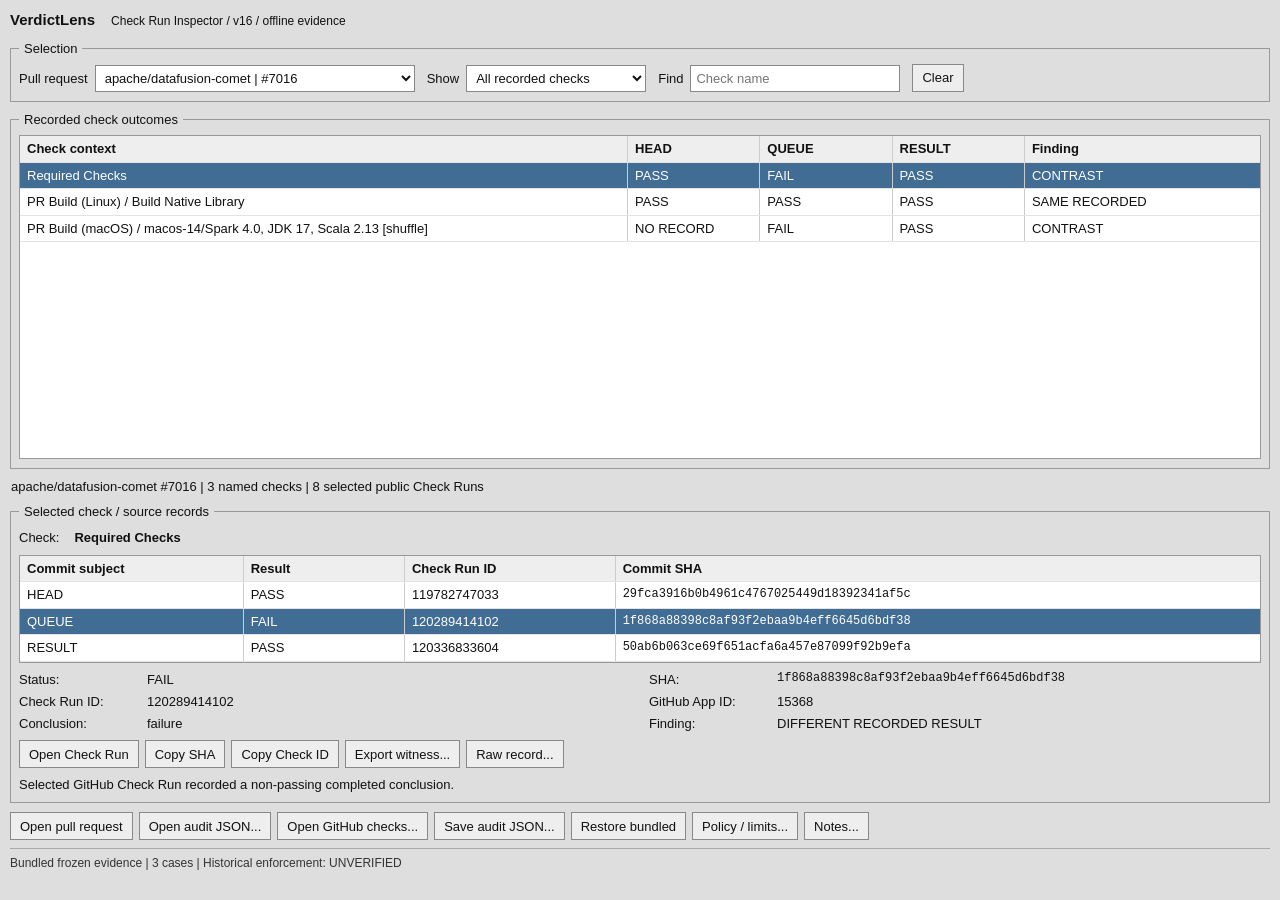
==== VerdictLens_Offline.html @ aa642feb "Publish reproducible VerdictLens source and examples" ====
<!DOCTYPE html>
<html lang="en"><head><meta charset="utf-8"><meta name="viewport" content="width=device-width,initial-scale=1">
<title>VerdictLens V16 - Plain Utility</title>
<style>
:root{color-scheme:light}*{box-sizing:border-box}
body{margin:10px;background:#dedede;color:#111;font:13px/1.32 "Segoe UI",Tahoma,Arial,sans-serif}
.program-head{display:flex;gap:16px;align-items:baseline;margin:3px 0 10px}
.program-head strong{font-size:15px}.program-head span{font-size:12px}
main{width:100%}fieldset{border:1px solid #999;margin:0 0 9px;padding:7px 8px 9px;min-width:0}
legend{padding:0 5px;font-size:13px}
button,input,select,textarea{font:inherit;border:1px solid #888;border-radius:0;color:#111}
button{background:#eee;padding:4px 9px;min-height:28px;cursor:default;white-space:nowrap}
button:hover{background:#e5e5e5}button:active{background:#d1d1d1}button:disabled{color:#999;background:#e6e6e6}
button:focus-visible,select:focus-visible,input:focus-visible,textarea:focus-visible{outline:2px solid #376bad;outline-offset:1px}
select,input{background:white;min-height:27px;padding:3px 5px}
.controls{display:flex;align-items:end;flex-wrap:wrap;gap:12px}
.controls label{display:flex;align-items:center;gap:7px}
#caseSelect{min-width:320px;max-width:100%}#viewSelect{min-width:180px}#filter{width:210px}
.tablewrap{overflow:auto;background:#fff;border:1px solid #999}
.checks .tablewrap{height:clamp(215px,36vh,390px)}
table{width:100%;border-collapse:collapse;table-layout:fixed;background:white;font:13px/1.35 "Segoe UI",Tahoma,Arial,sans-serif}
th{text-align:left;background:#eee;font-weight:600;position:sticky;top:0;z-index:1}
th,td{padding:4px 7px;vertical-align:top;border-right:1px solid #ccc;border-bottom:1px solid #e3e3e3;word-break:break-word}
th:last-child,td:last-child{border-right:0}
#checkTable th:first-child,#checkTable td:first-child{width:49%}
#checkTable th:last-child,#checkTable td:last-child{width:19%}
#checkTable th:nth-child(2),#checkTable td:nth-child(2),#checkTable th:nth-child(3),#checkTable td:nth-child(3),#checkTable th:nth-child(4),#checkTable td:nth-child(4){width:10.67%}
#sources th:first-child,#sources td:first-child{width:18%}
#sources th:nth-child(2),#sources td:nth-child(2){width:13%}
#sources th:nth-child(3),#sources td:nth-child(3){width:17%}
#sources th:last-child,#sources td:last-child{width:52%}
tbody tr{cursor:default}tbody tr:hover{background:#f3f3f3}
tbody tr.selected{background:#416d94;color:#fff}tbody tr.selected a{color:#fff}
td[tabindex]:focus-visible{outline:2px solid #003e78;outline-offset:-2px}
.mono{font-family:Consolas,"Courier New",monospace;font-size:12px;overflow-wrap:anywhere}
.info-line{padding:0 1px 8px}.check-title{display:flex;gap:15px;margin:2px 0 8px}
.properties{display:grid;grid-template-columns:minmax(0,1fr) minmax(0,1fr);gap:5px 18px;margin:8px 0}
.properties label{display:grid;grid-template-columns:125px minmax(0,1fr);gap:3px;min-width:0}
.properties output{overflow-wrap:anywhere}.buttons{display:flex;flex-wrap:wrap;gap:6px}
.small{margin:8px 0 0}.command-bar{margin:2px 0 8px}footer{border-top:1px solid #aaa;padding-top:7px;color:#333;font-size:12px}
dialog{background:#dedede;color:#111;border:2px solid #888;padding:12px;max-width:min(900px,95vw);width:750px;max-height:90vh}
dialog::backdrop{background:rgba(0,0,0,.22)}.dialog-head{display:flex;align-items:center;justify-content:space-between;margin-bottom:8px}
dialog pre{font:12px/1.5 Consolas,monospace;background:#fff;border:1px solid #aaa;padding:10px;max-height:64vh;overflow:auto;white-space:pre-wrap;overflow-wrap:anywhere}
#notesDialog textarea{display:block;width:100%;min-height:180px;resize:vertical;padding:8px;background:#fff;margin-bottom:10px}
@media(max-width:780px){body{margin:6px}.program-head{flex-wrap:wrap}.controls{align-items:stretch}.controls label{width:100%;justify-content:space-between}.controls select,.controls input{flex:1;min-width:0}#caseSelect{min-width:0}.properties{grid-template-columns:1fr}.properties label{grid-template-columns:110px minmax(0,1fr)}.tablewrap table{min-width:700px}.checks .tablewrap{height:310px}}
</style></head><body>
<header class="program-head"><strong>VerdictLens</strong><span>Check Run Inspector / v16 / offline evidence</span></header>
<main>
<fieldset><legend>Selection</legend>
 <div class="controls">
  <label>Pull request <select id="caseSelect" aria-label="Pull request"></select></label>
  <label>Show <select id="viewSelect" aria-label="Show"><option value="all">All recorded checks</option><option value="contrasts">Contrasts only</option><option value="incomplete">Incomplete only</option></select></label>
  <label>Find <input type="search" id="filter" placeholder="Check name" aria-label="Find check"></label>
  <button id="clearFilter">Clear</button>
 </div>
</fieldset>
<fieldset class="checks"><legend>Recorded check outcomes</legend>
<div class="tablewrap" tabindex="0"><table id="checkTable"><thead id="checkHead"></thead><tbody id="checkBody"></tbody></table></div>
</fieldset>
<div id="caseSummary" class="info-line"></div>
<fieldset><legend>Selected check / source records</legend>
<div class="check-title"><span>Check:</span> <strong id="selectedCheck"></strong></div>
<div class="tablewrap"><table id="sources"><thead><tr><th>Commit subject</th><th>Result</th><th>Check Run ID</th><th>Commit SHA</th></tr></thead><tbody id="sourceBody"></tbody></table></div>
<div class="properties">
 <label>Status: <output id="status"></output></label>
 <label>SHA: <output id="sha" class="mono"></output></label>
 <label>Check Run ID: <output id="checkId"></output></label>
 <label>GitHub App ID: <output id="appId"></output></label>
 <label>Conclusion: <output id="conclusion"></output></label>
 <label>Finding: <output id="finding"></output></label>
</div>
<div class="buttons">
 <button id="openRun">Open Check Run</button><button id="copySha">Copy SHA</button><button id="copyId">Copy Check ID</button><button id="exportWitness">Export witness...</button><button id="rawRecord">Raw record...</button>
</div>
<p id="interpretation" class="small"></p>
</fieldset>
<div class="buttons command-bar">
 <button id="openPr">Open pull request</button><button id="importAudit">Open audit JSON...</button><button id="importGithub">Open GitHub checks...</button><input id="githubPicker" type="file" accept=".json,application/json" hidden><input id="filePicker" type="file" accept=".json,application/json" hidden><button id="exportAudit">Save audit JSON...</button><button id="restore">Restore bundled</button><button id="policy">Policy / limits...</button><button id="notes">Notes...</button>
</div>
<footer id="footer" role="status"></footer>
</main>
<dialog id="dialog"><div class="dialog-head"><strong id="dialogTitle"></strong><button id="closeDialog">Close</button></div><pre id="dialogText"></pre></dialog>
<dialog id="notesDialog"><div class="dialog-head"><strong>Private analyst notes (not evidence)</strong><button id="closeNotes">Close</button></div><textarea id="notesText" rows="12" aria-label="Analyst notes"></textarea><div class="buttons"><button id="saveNotes">Save in session</button><button id="exportNotes">Export notes JSON...</button></div></dialog>
<script>'use strict';
/* Browser fallback: actual frozen audit, no live network or computed GitHub policy. */
const SOURCE={"schema":"verdictlens-trajectory-audit-v7","observed_date":"2026-10-23","source_snapshot_sha256":"48804f318d2aafc65b35771d8702671300aaebe732a8383c5081b897fdc2418b","reports":[{"id":"COMET_PR7016","repository":"apache/datafusion-comet","pr":7016,"pr_url":"https://github.com/apache/datafusion-comet/pull/7016","roles":["HEAD","MERGE_GROUP","MERGED_RESULT"],"subjects":[{"role":"HEAD","sha":"29fca3916b0b4961c4767025449d18392341af5c"},{"role":"MERGE_GROUP","sha":"1f868a88398c8af93f2ebaa9b4eff6645d6bdf38","event":"merge_group"},{"role":"MERGED_RESULT","sha":"50ab6b063ce69f651acfa6a457e87099f92b9efa","subject_description":"Successful merge_group commit, later identical PR merge_commit_sha","source_event":"merge_group"}],"rows":[{"context":"Required Checks","app_id":15368,"cells":[{"role":"HEAD","sha":"29fca3916b0b4961c4767025449d18392341af5c","state":"SATISFIED","conclusion":"success","check_id":119782747033,"url":"https://github.com/apache/datafusion-comet/actions/runs/39753802210/job/119782747033","app_id":15368,"interpretation":"Selected Check Run has a GitHub-acceptable conclusion; not overall merge authorization."},{"role":"MERGE_GROUP","sha":"1f868a88398c8af93f2ebaa9b4eff6645d6bdf38","state":"FAILED","conclusion":"failure","check_id":120289414102,"url":"https://github.com/apache/datafusion-comet/actions/runs/39909098306/job/120289414102","app_id":15368,"interpretation":"Selected GitHub Check Run recorded a non-passing completed conclusion."},{"role":"MERGED_RESULT","sha":"50ab6b063ce69f651acfa6a457e87099f92b9efa","state":"SATISFIED","conclusion":"success","check_id":120336833604,"url":"https://github.com/apache/datafusion-comet/actions/runs/39919470510/job/120336833604","app_id":15368,"interpretation":"Selected Check Run has a GitHub-acceptable conclusion; not overall merge authorization."}],"finding":"DIFFERENT_RECORDED_RESULT","minimal_witness":{"subjects":["HEAD","MERGE_GROUP"],"check_ids":[119782747033,120289414102],"shas":["29fca3916b0b4961c4767025449d18392341af5c","1f868a88398c8af93f2ebaa9b4eff6645d6bdf38"],"evidence_links":["https://github.com/apache/datafusion-comet/actions/runs/39753802210/job/119782747033","https://github.com/apache/datafusion-comet/actions/runs/39909098306/job/120289414102"],"claim":"Different recorded check outcomes for the same context and publisher on different commit subjects"},"all_contrasting_pairs":[{"subjects":["HEAD","MERGE_GROUP"],"check_ids":[119782747033,120289414102],"shas":["29fca3916b0b4961c4767025449d18392341af5c","1f868a88398c8af93f2ebaa9b4eff6645d6bdf38"],"evidence_links":["https://github.com/apache/datafusion-comet/actions/runs/39753802210/job/119782747033","https://github.com/apache/datafusion-comet/actions/runs/39909098306/job/120289414102"],"claim":"Different recorded check outcomes for the same context and publisher on different commit subjects"},{"subjects":["MERGE_GROUP","MERGED_RESULT"],"check_ids":[120289414102,120336833604],"shas":["1f868a88398c8af93f2ebaa9b4eff6645d6bdf38","50ab6b063ce69f651acfa6a457e87099f92b9efa"],"evidence_links":["https://github.com/apache/datafusion-comet/actions/runs/39909098306/job/120289414102","https://github.com/apache/datafusion-comet/actions/runs/39919470510/job/120336833604"],"claim":"Different recorded check outcomes for the same context and publisher on different commit subjects"}]},{"context":"PR Build (Linux) / Build Native Library","app_id":15368,"cells":[{"role":"HEAD","sha":"29fca3916b0b4961c4767025449d18392341af5c","state":"SATISFIED","conclusion":"success","check_id":119744435016,"url":"https://github.com/apache/datafusion-comet/actions/runs/39753802210/job/119744435016","app_id":15368,"interpretation":"Selected Check Run has a GitHub-acceptable conclusion; not overall merge authorization."},{"role":"MERGE_GROUP","sha":"1f868a88398c8af93f2ebaa9b4eff6645d6bdf38","state":"SATISFIED","conclusion":"success","check_id":120269433065,"url":"https://github.com/apache/datafusion-comet/actions/runs/39909098306/job/120269433065","app_id":15368,"interpretation":"Selected Check Run has a GitHub-acceptable conclusion; not overall merge authorization."},{"role":"MERGED_RESULT","sha":"50ab6b063ce69f651acfa6a457e87099f92b9efa","state":"SATISFIED","conclusion":"success","check_id":120302758283,"url":"https://github.com/apache/datafusion-comet/actions/runs/39919470510/job/120302758283","app_id":15368,"interpretation":"Selected Check Run has a GitHub-acceptable conclusion; not overall merge authorization."}],"finding":"SAME_RECORDED_RESULT","minimal_witness":null,"all_contrasting_pairs":[]},{"context":"PR Build (macOS) / macos-14/Spark 4.0, JDK 17, Scala 2.13 [shuffle]","app_id":15368,"cells":[{"role":"HEAD","sha":"29fca3916b0b4961c4767025449d18392341af5c","state":"NOT_OBSERVED","conclusion":null,"check_id":null,"url":null,"app_id":15368,"interpretation":"No selected Check Run was recorded in this bounded sample; no failure assertion."},{"role":"MERGE_GROUP","sha":"1f868a88398c8af93f2ebaa9b4eff6645d6bdf38","state":"FAILED","conclusion":"failure","check_id":120270694116,"url":"https://github.com/apache/datafusion-comet/actions/runs/39909098306/job/120270694116","app_id":15368,"interpretation":"Selected GitHub Check Run recorded a non-passing completed conclusion."},{"role":"MERGED_RESULT","sha":"50ab6b063ce69f651acfa6a457e87099f92b9efa","state":"SATISFIED","conclusion":"success","check_id":120315224475,"url":"https://github.com/apache/datafusion-comet/actions/runs/39919470510/job/120315224475","app_id":15368,"interpretation":"Selected Check Run has a GitHub-acceptable conclusion; not overall merge authorization."}],"finding":"INCOMPLETE_COMPARISON","minimal_witness":{"subjects":["MERGE_GROUP","MERGED_RESULT"],"check_ids":[120270694116,120315224475],"shas":["1f868a88398c8af93f2ebaa9b4eff6645d6bdf38","50ab6b063ce69f651acfa6a457e87099f92b9efa"],"evidence_links":["https://github.com/apache/datafusion-comet/actions/runs/39909098306/job/120270694116","https://github.com/apache/datafusion-comet/actions/runs/39919470510/job/120315224475"],"claim":"Different recorded check outcomes for the same context and publisher on different commit subjects"},"all_contrasting_pairs":[{"subjects":["MERGE_GROUP","MERGED_RESULT"],"check_ids":[120270694116,120315224475],"shas":["1f868a88398c8af93f2ebaa9b4eff6645d6bdf38","50ab6b063ce69f651acfa6a457e87099f92b9efa"],"evidence_links":["https://github.com/apache/datafusion-comet/actions/runs/39909098306/job/120270694116","https://github.com/apache/datafusion-comet/actions/runs/39919470510/job/120315224475"],"claim":"Different recorded check outcomes for the same context and publisher on different commit subjects"}]}],"observed_contexts":3,"verified_observations":8,"contrasting_contexts":2,"minimal_case_witness":{"subjects":["HEAD","MERGE_GROUP"],"check_ids":[119782747033,120289414102],"shas":["29fca3916b0b4961c4767025449d18392341af5c","1f868a88398c8af93f2ebaa9b4eff6645d6bdf38"],"evidence_links":["https://github.com/apache/datafusion-comet/actions/runs/39753802210/job/119782747033","https://github.com/apache/datafusion-comet/actions/runs/39909098306/job/120289414102"],"claim":"Different recorded check outcomes for the same context and publisher on different commit subjects","context":"Required Checks","app_id":15368},"claim_ledger":[{"claim":"Matched context and publisher across reported commit subjects","status":"SUPPORTED_BY_INPUT_VALIDATION","evidence":"Each row is indexed by context, GitHub App ID, exact SHA and check ID"},{"claim":"At least one contradictory recorded outcome across distinct SHA subjects","status":"SUPPORTED_BY_WITNESS","evidence":"Smallest contrasting pair of check-run IDs and URLs"},{"claim":"The context was a mandatory check on the historical incident date","status":"NOT_ESTABLISHED","required_evidence":"Contemporaneous branch protection or effective ruleset snapshot plus ref and bypass scope"},{"claim":"A remote service response uniquely caused the failed job","status":"NOT_ESTABLISHED","required_evidence":"Controlled rerun or independent causal diagnosis with comparable inputs"},{"claim":"GitHub granted or denied merge permission based on these observations","status":"OUT_OF_SCOPE","required_evidence":"Authoritative merge decision and full contemporaneous protection/queue evaluation"},{"claim":"Same versioned required-check declaration on HEAD and MERGE_GROUP subjects","status":"VERSIONED_DECLARATION_STABLE_BEFORE_OBSERVATION","evidence":"ASF .asf.yaml source blob at both exact commit subjects, source last change prior to incident"},{"claim":"Underlying failing job explains aggregator failure in original logs","status":"LOG_SUPPORTED_FOR_JOB_DEPENDENCY","evidence":"Upstream job failure and Required Checks logs record pr_build_macos: failure"}],"classification":"OBSERVED_CROSS_SHA_DIVERGENCE","log_witness":null,"queue_job_observation":null,"queue_check_population":{"run":39909098306,"total_jobs":64,"observed_from_paginated_pages":true,"official_job":"Required Checks"},"limitations":{"historical_required_checks":"UNVERIFIED","code_regression_causality":"NOT_ESTABLISHED","merge_authorization":"NOT_ASSESSED","test_merge_priority":"NOT_DERIVED_FROM_MERGE_GROUP","sampling":"Only specified contexts and subjects have been checked"},"historical_policy_provenance":{"grade":"VERSIONED_DECLARATION_STABLE_BEFORE_OBSERVATION","checks":[{"gate":"source_path","pass":true,"note":"ASF source-controlled repository policy"},{"gate":"head_blob_pinned","pass":true,"note":"Source content hash present on the HEAD SHA"},{"gate":"HEAD_source_ref","pass":true,"note":"Source blob queried at exact commit subject"},{"gate":"MERGE_GROUP_source_ref","pass":true,"note":"Source blob queried at exact commit subject"},{"gate":"MERGED_RESULT_source_ref","pass":true,"note":"Source blob queried at exact commit subject"},{"gate":"policy_blob_same_both_subjects","pass":true,"note":"Same pinned source content observed on both commit subjects"},{"gate":"required_context_declared","pass":true,"note":"Exact Required Checks string declared in protected_branches.main"},{"gate":"policy_commit_before_event","pass":true,"note":"Commit that most recently changed source policy predates queue run"},{"gate":"ruleset_active","pass":true,"note":"Active merge queue ruleset at retrieval"},{"gate":"ruleset_created_before_event","pass":true,"note":"Independent GitHub Ruleset creation predates queue run"},{"gate":"ruleset_updated_before_event","pass":true,"note":"Independent GitHub Ruleset latest update predates queue run"},{"gate":"queue_event_after_head","pass":true,"note":"HEAD run was already recorded when queue started"},{"gate":"successful_queue_after_failure","pass":true,"note":"A later successful queue event exists"},{"gate":"merged_sha_is_successful_queue_sha","pass":true,"note":"PR final merged commit matches the successful queue commit"},{"gate":"queue_check_matches_context","pass":true,"note":"Same provider and context"},{"gate":"queue_provider_equal","pass":true,"note":"GitHub application identity matches"}],"source_claim":"The checked commit snapshots contain the same version-controlled declaration: main requires Required Checks.","ruleset_claim":"An active merge_queue ruleset was created and updated before these observations.","enforcement_claim":"HISTORICAL_EFFECTIVE_BRANCH_PROTECTION_NOT_INDEPENDENTLY_RETRIEVED","history_endpoint":{"source":"GET /repos/.../rulesets/22969349/history","status_code":401,"meaning":"Historical ruleset versions not publicly readable; not proof of unchanged live enforcement."},"boundaries":["Source control snapshots are not a signed record of live branch protection.","Merge queue is distinct from GitHub test-merge ref.","Head and queue run differ in commit, runner, and event context.","This check is not a claim of a software regression or denied merge authorization."]},"dependency_trace":{"project":"apache/datafusion-comet","pr":7016,"same_required_context":{"subjects":["HEAD","MERGE_GROUP"],"check_ids":[119782747033,120289414102],"shas":["29fca3916b0b4961c4767025449d18392341af5c","1f868a88398c8af93f2ebaa9b4eff6645d6bdf38"],"evidence_links":["https://github.com/apache/datafusion-comet/actions/runs/39753802210/job/119782747033","https://github.com/apache/datafusion-comet/actions/runs/39909098306/job/120289414102"],"claim":"Different recorded check outcomes for the same context and publisher on different commit subjects"},"from_job":120270694116,"to_aggregator":120289414102,"log_assertions":{"upstream":"The macOS shuffle job downloaded 54890 bytes named protoc-21.4-osx-aarch_64.zip, unzip reported missing end-of-central-directory, and process exited 9.","aggregator":"Required Checks job log shows pr_build_macos: failure and exits 1 with One or more upstream jobs did not succeed.","unproved":"Not known why downloaded asset lacked valid ZIP central directory. No assertion of code regression or release block."},"recovery_observation":{"run_id":39919470510,"required_check_id":120336833604,"previously_failed_macos_job_id":120315224475,"result":"success","sha":"50ab6b063ce69f651acfa6a457e87099f92b9efa","created":"2026-10-23T07:41:35Z","pr_merged":true},"interpretation":"Observed failed prerequisite appears as pr_build_macos: failure in Required Checks aggregation. ZIP unpack failure is recorded; why the ZIP was invalid remains unknown.","not_a_full_causal_proof":true}},{"id":"PR46333","repository":"github/docs","pr":46333,"pr_url":"https://github.com/github/docs/pull/46333","roles":["HEAD","MERGE_GROUP","MERGED_RESULT"],"subjects":[{"role":"HEAD","sha":"149c8d68eee0054275d85a2859eeca044c46ef31"},{"role":"MERGE_GROUP","sha":"c63f9057425892718b9cb2746a4b2d8f0fb506ad","event":"merge_group"},{"role":"MERGED_RESULT","sha":"688c35b8cfab458944d717e91c52810b8e39eb4c"}],"rows":[{"context":"archives","app_id":15368,"cells":[{"role":"HEAD","sha":"149c8d68eee0054275d85a2859eeca044c46ef31","state":"SATISFIED","conclusion":"success","check_id":116417286222,"url":"https://github.com/github/docs/actions/runs/38733630221/job/116417286222","app_id":15368,"interpretation":"Selected Check Run has a GitHub-acceptable conclusion; not overall merge authorization."},{"role":"MERGE_GROUP","sha":"c63f9057425892718b9cb2746a4b2d8f0fb506ad","state":"FAILED","conclusion":"failure","check_id":116454980578,"url":"https://github.com/github/docs/actions/runs/38744645305/job/116454980578","app_id":15368,"interpretation":"Selected GitHub Check Run recorded a non-passing completed conclusion."},{"role":"MERGED_RESULT","sha":"688c35b8cfab458944d717e91c52810b8e39eb4c","state":"SATISFIED","conclusion":"success","check_id":116456990045,"url":"https://github.com/github/docs/actions/runs/38745222480/job/116456990045","app_id":15368,"interpretation":"Selected Check Run has a GitHub-acceptable conclusion; not overall merge authorization."}],"finding":"DIFFERENT_RECORDED_RESULT","minimal_witness":{"subjects":["HEAD","MERGE_GROUP"],"check_ids":[116417286222,116454980578],"shas":["149c8d68eee0054275d85a2859eeca044c46ef31","c63f9057425892718b9cb2746a4b2d8f0fb506ad"],"evidence_links":["https://github.com/github/docs/actions/runs/38733630221/job/116417286222","https://github.com/github/docs/actions/runs/38744645305/job/116454980578"],"claim":"Different recorded check outcomes for the same context and publisher on different commit subjects"},"all_contrasting_pairs":[{"subjects":["HEAD","MERGE_GROUP"],"check_ids":[116417286222,116454980578],"shas":["149c8d68eee0054275d85a2859eeca044c46ef31","c63f9057425892718b9cb2746a4b2d8f0fb506ad"],"evidence_links":["https://github.com/github/docs/actions/runs/38733630221/job/116417286222","https://github.com/github/docs/actions/runs/38744645305/job/116454980578"],"claim":"Different recorded check outcomes for the same context and publisher on different commit subjects"},{"subjects":["MERGE_GROUP","MERGED_RESULT"],"check_ids":[116454980578,116456990045],"shas":["c63f9057425892718b9cb2746a4b2d8f0fb506ad","688c35b8cfab458944d717e91c52810b8e39eb4c"],"evidence_links":["https://github.com/github/docs/actions/runs/38744645305/job/116454980578","https://github.com/github/docs/actions/runs/38745222480/job/116456990045"],"claim":"Different recorded check outcomes for the same context and publisher on different commit subjects"}]},{"context":"assets","app_id":15368,"cells":[{"role":"HEAD","sha":"149c8d68eee0054275d85a2859eeca044c46ef31","state":"SATISFIED","conclusion":"success","check_id":116417286083,"url":"https://github.com/github/docs/actions/runs/38733630221/job/116417286083","app_id":15368,"interpretation":"Selected Check Run has a GitHub-acceptable conclusion; not overall merge authorization."},{"role":"MERGE_GROUP","sha":"c63f9057425892718b9cb2746a4b2d8f0fb506ad","state":"SATISFIED","conclusion":"success","check_id":116454979753,"url":"https://github.com/github/docs/actions/runs/38744645305/job/116454979753","app_id":15368,"interpretation":"Selected Check Run has a GitHub-acceptable conclusion; not overall merge authorization."},{"role":"MERGED_RESULT","sha":"688c35b8cfab458944d717e91c52810b8e39eb4c","state":"SATISFIED","conclusion":"success","check_id":116456989563,"url":"https://github.com/github/docs/actions/runs/38745222480/job/116456989563","app_id":15368,"interpretation":"Selected Check Run has a GitHub-acceptable conclusion; not overall merge authorization."}],"finding":"SAME_RECORDED_RESULT","minimal_witness":null,"all_contrasting_pairs":[]},{"context":"article-api","app_id":15368,"cells":[{"role":"HEAD","sha":"149c8d68eee0054275d85a2859eeca044c46ef31","state":"SATISFIED","conclusion":"success","check_id":116417286184,"url":"https://github.com/github/docs/actions/runs/38733630221/job/116417286184","app_id":15368,"interpretation":"Selected Check Run has a GitHub-acceptable conclusion; not overall merge authorization."},{"role":"MERGE_GROUP","sha":"c63f9057425892718b9cb2746a4b2d8f0fb506ad","state":"SATISFIED","conclusion":"success","check_id":116454980267,"url":"https://github.com/github/docs/actions/runs/38744645305/job/116454980267","app_id":15368,"interpretation":"Selected Check Run has a GitHub-acceptable conclusion; not overall merge authorization."},{"role":"MERGED_RESULT","sha":"688c35b8cfab458944d717e91c52810b8e39eb4c","state":"SATISFIED","conclusion":"success","check_id":116456989868,"url":"https://github.com/github/docs/actions/runs/38745222480/job/116456989868","app_id":15368,"interpretation":"Selected Check Run has a GitHub-acceptable conclusion; not overall merge authorization."}],"finding":"SAME_RECORDED_RESULT","minimal_witness":null,"all_contrasting_pairs":[]},{"context":"content-render","app_id":15368,"cells":[{"role":"HEAD","sha":"149c8d68eee0054275d85a2859eeca044c46ef31","state":"SATISFIED","conclusion":"success","check_id":116417286386,"url":"https://github.com/github/docs/actions/runs/38733630221/job/116417286386","app_id":15368,"interpretation":"Selected Check Run has a GitHub-acceptable conclusion; not overall merge authorization."},{"role":"MERGE_GROUP","sha":"c63f9057425892718b9cb2746a4b2d8f0fb506ad","state":"SATISFIED","conclusion":"success","check_id":116454980681,"url":"https://github.com/github/docs/actions/runs/38744645305/job/116454980681","app_id":15368,"interpretation":"Selected Check Run has a GitHub-acceptable conclusion; not overall merge authorization."},{"role":"MERGED_RESULT","sha":"688c35b8cfab458944d717e91c52810b8e39eb4c","state":"SATISFIED","conclusion":"success","check_id":116456989736,"url":"https://github.com/github/docs/actions/runs/38745222480/job/116456989736","app_id":15368,"interpretation":"Selected Check Run has a GitHub-acceptable conclusion; not overall merge authorization."}],"finding":"SAME_RECORDED_RESULT","minimal_witness":null,"all_contrasting_pairs":[]},{"context":"links","app_id":15368,"cells":[{"role":"HEAD","sha":"149c8d68eee0054275d85a2859eeca044c46ef31","state":"SATISFIED","conclusion":"success","check_id":116417286214,"url":"https://github.com/github/docs/actions/runs/38733630221/job/116417286214","app_id":15368,"interpretation":"Selected Check Run has a GitHub-acceptable conclusion; not overall merge authorization."},{"role":"MERGE_GROUP","sha":"c63f9057425892718b9cb2746a4b2d8f0fb506ad","state":"SATISFIED","conclusion":"success","check_id":116454980444,"url":"https://github.com/github/docs/actions/runs/38744645305/job/116454980444","app_id":15368,"interpretation":"Selected Check Run has a GitHub-acceptable conclusion; not overall merge authorization."},{"role":"MERGED_RESULT","sha":"688c35b8cfab458944d717e91c52810b8e39eb4c","state":"SATISFIED","conclusion":"success","check_id":116456989739,"url":"https://github.com/github/docs/actions/runs/38745222480/job/116456989739","app_id":15368,"interpretation":"Selected Check Run has a GitHub-acceptable conclusion; not overall merge authorization."}],"finding":"SAME_RECORDED_RESULT","minimal_witness":null,"all_contrasting_pairs":[]}],"observed_contexts":5,"verified_observations":15,"contrasting_contexts":1,"minimal_case_witness":{"subjects":["HEAD","MERGE_GROUP"],"check_ids":[116417286222,116454980578],"shas":["149c8d68eee0054275d85a2859eeca044c46ef31","c63f9057425892718b9cb2746a4b2d8f0fb506ad"],"evidence_links":["https://github.com/github/docs/actions/runs/38733630221/job/116417286222","https://github.com/github/docs/actions/runs/38744645305/job/116454980578"],"claim":"Different recorded check outcomes for the same context and publisher on different commit subjects","context":"archives","app_id":15368},"claim_ledger":[{"claim":"Matched context and publisher across reported commit subjects","status":"SUPPORTED_BY_INPUT_VALIDATION","evidence":"Each row is indexed by context, GitHub App ID, exact SHA and check ID"},{"claim":"At least one contradictory recorded outcome across distinct SHA subjects","status":"SUPPORTED_BY_WITNESS","evidence":"Smallest contrasting pair of check-run IDs and URLs"},{"claim":"The context was a mandatory check on the historical incident date","status":"NOT_ESTABLISHED","required_evidence":"Contemporaneous branch protection or effective ruleset snapshot plus ref and bypass scope"},{"claim":"A remote service response uniquely caused the failed job","status":"NOT_ESTABLISHED","required_evidence":"Controlled rerun or independent causal diagnosis with comparable inputs"},{"claim":"GitHub granted or denied merge permission based on these observations","status":"OUT_OF_SCOPE","required_evidence":"Authoritative merge decision and full contemporaneous protection/queue evaluation"}],"classification":"OBSERVED_CROSS_SHA_DIVERGENCE","log_witness":{"check_id":116454980578,"source":"https://github.com/github/docs/actions/runs/38744645305/job/116454980578","test_suite":"src/archives/tests/deprecated-enterprise-versions.ts","tests_passed":33,"tests_failed":1,"assertion":"expected 404 to be 200","external_observation":"HTTP 503 while retrieving a historic CSS asset","causal_attribution":"NOT_DETERMINED"},"queue_job_observation":{"workflow_jobs_total":30,"success":29,"failure":1,"source":"https://github.com/github/docs/actions/runs/38744645305"},"queue_check_population":null,"limitations":{"historical_required_checks":"UNVERIFIED","code_regression_causality":"NOT_ESTABLISHED","merge_authorization":"NOT_ASSESSED","test_merge_priority":"NOT_DERIVED_FROM_MERGE_GROUP","sampling":"Only specified contexts and subjects have been checked"}},{"id":"PR46412","repository":"github/docs","pr":46412,"pr_url":"https://github.com/github/docs/pull/46412","roles":["HEAD","MERGE_GROUP"],"subjects":[{"role":"HEAD","sha":"63bc52bdec750429d8aa6b4b70d7f2c7bb6c4087"},{"role":"MERGE_GROUP","sha":"205d63d65aa98df27c915faebb26710be6a9c787","event":"merge_group"}],"rows":[{"context":"content-render","app_id":15368,"cells":[{"role":"HEAD","sha":"63bc52bdec750429d8aa6b4b70d7f2c7bb6c4087","state":"SATISFIED","conclusion":"success","check_id":120468412304,"url":"https://github.com/github/docs/actions/runs/39969589934/job/120468412304","app_id":15368,"interpretation":"Selected Check Run has a GitHub-acceptable conclusion; not overall merge authorization."},{"role":"MERGE_GROUP","sha":"205d63d65aa98df27c915faebb26710be6a9c787","state":"SATISFIED","conclusion":"success","check_id":120474508774,"url":"https://github.com/github/docs/actions/runs/39971335362/job/120474508774","app_id":15368,"interpretation":"Selected Check Run has a GitHub-acceptable conclusion; not overall merge authorization."}],"finding":"SAME_RECORDED_RESULT","minimal_witness":null,"all_contrasting_pairs":[]},{"context":"lint-code","app_id":15368,"cells":[{"role":"HEAD","sha":"63bc52bdec750429d8aa6b4b70d7f2c7bb6c4087","state":"SATISFIED","conclusion":"success","check_id":120468410283,"url":"https://github.com/github/docs/actions/runs/39969589870/job/120468410283","app_id":15368,"interpretation":"Selected Check Run has a GitHub-acceptable conclusion; not overall merge authorization."},{"role":"MERGE_GROUP","sha":"205d63d65aa98df27c915faebb26710be6a9c787","state":"SATISFIED","conclusion":"success","check_id":120474502692,"url":"https://github.com/github/docs/actions/runs/39971335172/job/120474502692","app_id":15368,"interpretation":"Selected Check Run has a GitHub-acceptable conclusion; not overall merge authorization."}],"finding":"SAME_RECORDED_RESULT","minimal_witness":null,"all_contrasting_pairs":[]},{"context":"tools","app_id":15368,"cells":[{"role":"HEAD","sha":"63bc52bdec750429d8aa6b4b70d7f2c7bb6c4087","state":"SATISFIED","conclusion":"success","check_id":120468412673,"url":"https://github.com/github/docs/actions/runs/39969589934/job/120468412673","app_id":15368,"interpretation":"Selected Check Run has a GitHub-acceptable conclusion; not overall merge authorization."},{"role":"MERGE_GROUP","sha":"205d63d65aa98df27c915faebb26710be6a9c787","state":"SATISFIED","conclusion":"success","check_id":120474508980,"url":"https://github.com/github/docs/actions/runs/39971335362/job/120474508980","app_id":15368,"interpretation":"Selected Check Run has a GitHub-acceptable conclusion; not overall merge authorization."}],"finding":"SAME_RECORDED_RESULT","minimal_witness":null,"all_contrasting_pairs":[]},{"context":"article-api","app_id":15368,"cells":[{"role":"HEAD","sha":"63bc52bdec750429d8aa6b4b70d7f2c7bb6c4087","state":"SATISFIED","conclusion":"success","check_id":120468412354,"url":"https://github.com/github/docs/actions/runs/39969589934/job/120468412354","app_id":15368,"interpretation":"Selected Check Run has a GitHub-acceptable conclusion; not overall merge authorization."},{"role":"MERGE_GROUP","sha":"205d63d65aa98df27c915faebb26710be6a9c787","state":"SATISFIED","conclusion":"success","check_id":120474508353,"url":"https://github.com/github/docs/actions/runs/39971335362/job/120474508353","app_id":15368,"interpretation":"Selected Check Run has a GitHub-acceptable conclusion; not overall merge authorization."}],"finding":"SAME_RECORDED_RESULT","minimal_witness":null,"all_contrasting_pairs":[]},{"context":"playwright-tests (playwright-rendering)","app_id":15368,"cells":[{"role":"HEAD","sha":"63bc52bdec750429d8aa6b4b70d7f2c7bb6c4087","state":"SATISFIED","conclusion":"success","check_id":120469006791,"url":"https://github.com/github/docs/actions/runs/39969590318/job/120469006791","app_id":15368,"interpretation":"Selected Check Run has a GitHub-acceptable conclusion; not overall merge authorization."},{"role":"MERGE_GROUP","sha":"205d63d65aa98df27c915faebb26710be6a9c787","state":"SATISFIED","conclusion":"success","check_id":120474501636,"url":"https://github.com/github/docs/actions/runs/39971335063/job/120474501636","app_id":15368,"interpretation":"Selected Check Run has a GitHub-acceptable conclusion; not overall merge authorization."}],"finding":"SAME_RECORDED_RESULT","minimal_witness":null,"all_contrasting_pairs":[]}],"observed_contexts":5,"verified_observations":10,"contrasting_contexts":0,"minimal_case_witness":null,"claim_ledger":[{"claim":"Matched context and publisher across reported commit subjects","status":"SUPPORTED_BY_INPUT_VALIDATION","evidence":"Each row is indexed by context, GitHub App ID, exact SHA and check ID"},{"claim":"At least one contradictory recorded outcome across distinct SHA subjects","status":"NOT_OBSERVED_IN_SAMPLE","evidence":"No contrasting pair in the selected contexts"},{"claim":"The context was a mandatory check on the historical incident date","status":"NOT_ESTABLISHED","required_evidence":"Contemporaneous branch protection or effective ruleset snapshot plus ref and bypass scope"},{"claim":"A remote service response uniquely caused the failed job","status":"NOT_ESTABLISHED","required_evidence":"Controlled rerun or independent causal diagnosis with comparable inputs"},{"claim":"GitHub granted or denied merge permission based on these observations","status":"OUT_OF_SCOPE","required_evidence":"Authoritative merge decision and full contemporaneous protection/queue evaluation"}],"classification":"NO_DIVERGENCE_IN_SAMPLED_CONTEXTS","log_witness":null,"queue_job_observation":null,"queue_check_population":{"merge_group":49,"head":51,"not_all_required":true},"limitations":{"historical_required_checks":"UNVERIFIED","code_regression_causality":"NOT_ESTABLISHED","merge_authorization":"NOT_ASSESSED","test_merge_priority":"NOT_DERIVED_FROM_MERGE_GROUP","sampling":"Only specified contexts and subjects have been checked"}}],"current_ruleset":{"id":19633356,"url":"https://api.github.com/repos/github/docs/rulesets/19633356","updated_at":"2026-10-20T18:49:45.476Z","required_count":41,"historical_applicability":"UNVERIFIED for October 15 event"},"scope":"Observed checks from public repositories, not full CI population or historical required-check certification.","provenance":"Read-only GitHub API responses manually normalized. Exact metadata and check links; no signed API payloads; repository data may change.","global_findings":{"cases":3,"observations":33,"contrasting_contexts":3,"repositories":2},"evidence_policy":{"identity":"context + GitHub App ID + exact commit SHA","decision":"observed state on that subject only","root_cause":"requires independent causal controls","required_at_time":"requires contemporaneous ruleset evidence"},"v8":{"schema":"verdictlens-v8-independent-cross-project-audit","case":"COMET_PR7016","temporal_policy":{"grade":"VERSIONED_DECLARATION_STABLE_BEFORE_OBSERVATION","checks":[{"gate":"source_path","pass":true,"note":"ASF source-controlled repository policy"},{"gate":"head_blob_pinned","pass":true,"note":"Source content hash present on the HEAD SHA"},{"gate":"HEAD_source_ref","pass":true,"note":"Source blob queried at exact commit subject"},{"gate":"MERGE_GROUP_source_ref","pass":true,"note":"Source blob queried at exact commit subject"},{"gate":"MERGED_RESULT_source_ref","pass":true,"note":"Source blob queried at exact commit subject"},{"gate":"policy_blob_same_both_subjects","pass":true,"note":"Same pinned source content observed on both commit subjects"},{"gate":"required_context_declared","pass":true,"note":"Exact Required Checks string declared in protected_branches.main"},{"gate":"policy_commit_before_event","pass":true,"note":"Commit that most recently changed source policy predates queue run"},{"gate":"ruleset_active","pass":true,"note":"Active merge queue ruleset at retrieval"},{"gate":"ruleset_created_before_event","pass":true,"note":"Independent GitHub Ruleset creation predates queue run"},{"gate":"ruleset_updated_before_event","pass":true,"note":"Independent GitHub Ruleset latest update predates queue run"},{"gate":"queue_event_after_head","pass":true,"note":"HEAD run was already recorded when queue started"},{"gate":"successful_queue_after_failure","pass":true,"note":"A later successful queue event exists"},{"gate":"merged_sha_is_successful_queue_sha","pass":true,"note":"PR final merged commit matches the successful queue commit"},{"gate":"queue_check_matches_context","pass":true,"note":"Same provider and context"},{"gate":"queue_provider_equal","pass":true,"note":"GitHub application identity matches"}],"source_claim":"The checked commit snapshots contain the same version-controlled declaration: main requires Required Checks.","ruleset_claim":"An active merge_queue ruleset was created and updated before these observations.","enforcement_claim":"HISTORICAL_EFFECTIVE_BRANCH_PROTECTION_NOT_INDEPENDENTLY_RETRIEVED","history_endpoint":{"source":"GET /repos/.../rulesets/22969349/history","status_code":401,"meaning":"Historical ruleset versions not publicly readable; not proof of unchanged live enforcement."},"boundaries":["Source control snapshots are not a signed record of live branch protection.","Merge queue is distinct from GitHub test-merge ref.","Head and queue run differ in commit, runner, and event context.","This check is not a claim of a software regression or denied merge authorization."]},"dependency_trace":{"project":"apache/datafusion-comet","pr":7016,"same_required_context":{"subjects":["HEAD","MERGE_GROUP"],"check_ids":[119782747033,120289414102],"shas":["29fca3916b0b4961c4767025449d18392341af5c","1f868a88398c8af93f2ebaa9b4eff6645d6bdf38"],"evidence_links":["https://github.com/apache/datafusion-comet/actions/runs/39753802210/job/119782747033","https://github.com/apache/datafusion-comet/actions/runs/39909098306/job/120289414102"],"claim":"Different recorded check outcomes for the same context and publisher on different commit subjects"},"from_job":120270694116,"to_aggregator":120289414102,"log_assertions":{"upstream":"The macOS shuffle job downloaded 54890 bytes named protoc-21.4-osx-aarch_64.zip, unzip reported missing end-of-central-directory, and process exited 9.","aggregator":"Required Checks job log shows pr_build_macos: failure and exits 1 with One or more upstream jobs did not succeed.","unproved":"Not known why downloaded asset lacked valid ZIP central directory. No assertion of code regression or release block."},"recovery_observation":{"run_id":39919470510,"required_check_id":120336833604,"previously_failed_macos_job_id":120315224475,"result":"success","sha":"50ab6b063ce69f651acfa6a457e87099f92b9efa","created":"2026-10-23T07:41:35Z","pr_merged":true},"interpretation":"Observed failed prerequisite appears as pr_build_macos: failure in Required Checks aggregation. ZIP unpack failure is recorded; why the ZIP was invalid remains unknown.","not_a_full_causal_proof":true},"provenance":{"event_time":"2026-10-23T06:02:16Z","head_run_started":"2026-10-22T09:13:53Z","historical_policy_source_url":"https://github.com/apache/datafusion-comet/blob/1f868a88398c8af93f2ebaa9b4eff6645d6bdf38/.asf.yaml","versioned_policy":{"path":".asf.yaml","protected_branch":"main","required_context":"Required Checks","last_source_change_sha":"bf49f1e0283d9c2adb582542b653cd3268f88ae5","last_source_change_time":"2026-10-20T19:58:47Z","snapshots":{"HEAD":{"ref":"29fca3916b0b4961c4767025449d18392341af5c","blob_sha":"1aede2a81738049561c8e67b7bcd1e46a72af126","url":"https://github.com/apache/datafusion-comet/blob/29fca3916b0b4961c4767025449d18392341af5c/.asf.yaml"},"MERGE_GROUP":{"ref":"1f868a88398c8af93f2ebaa9b4eff6645d6bdf38","blob_sha":"1aede2a81738049561c8e67b7bcd1e46a72af126","url":"https://github.com/apache/datafusion-comet/blob/1f868a88398c8af93f2ebaa9b4eff6645d6bdf38/.asf.yaml"},"MERGED_RESULT":{"ref":"50ab6b063ce69f651acfa6a457e87099f92b9efa","blob_sha":"1aede2a81738049561c8e67b7bcd1e46a72af126","url":"https://github.com/apache/datafusion-comet/blob/50ab6b063ce69f651acfa6a457e87099f92b9efa/.asf.yaml"}}},"ruleset":{"id":22969349,"enforcement":"active","created_at":"2026-09-11T21:08:30.417Z","updated_at":"2026-09-29T21:56:45.646Z","type":"merge_queue","url":"https://api.github.com/repos/apache/datafusion-comet/rulesets/22969349"},"history_access":{"source":"GET /repos/.../rulesets/22969349/history","status_code":401,"meaning":"Historical ruleset versions not publicly readable; not proof of unchanged live enforcement."},"head_required_check":{"name":"Required Checks","app_id":15368,"id":119782747033},"queue_required_check":{"name":"Required Checks","app_id":15368,"id":120289414102},"code_snapshots_at_shas_match":true,"successful_queue_run_started":"2026-10-23T07:41:35Z","final_merge_commit_sha":"50ab6b063ce69f651acfa6a457e87099f92b9efa","final_merge_sha_confirmation":"https://api.github.com/repos/apache/datafusion-comet/pulls/7016","selected_later_queue_run":39919470510,"additional_same_sha_successful_run":{"run_id":39930565462,"check_id":120356220716,"conclusion":"success","reason":"Second successful Required Checks on same SHA, retained as additional occurrence; primary selected run is the merge_group run for PR #7016."}},"source_data_sha256":"6c89b7897cb914e4fc50f8f818dcf3ac7a9281c5f903e95117a3ff2c80e017ae"},"v9":{"schema":"verdictlens-v9-defensive-review","evidence_version":"frozen public GitHub observations, retrieved previously; network not rerun in this offline audit","source_input_sha256":"6c89b7897cb914e4fc50f8f818dcf3ac7a9281c5f903e95117a3ff2c80e017ae","checked_api_lookup_urls":33,"temporal_provenance":{"policy_grade":"VERSIONED_DECLARATION_STABLE_BEFORE_OBSERVATION","enforcement_grade":"HISTORICAL_LIVE_SETTINGS_UNAVAILABLE","source_blob_identity":"1aede2a81738049561c8e67b7bcd1e46a72af126","timeline_ordered":true,"history_access":"HTTP 401","limitations":["The policy blob SHA is a recorded Git API result; the entire raw file is not embedded for independent byte hashing.","Version-controlled ASF declaration is not the complete past effective GitHub protection configuration.","Recorded job outcomes do not prove a code regression or unique root cause."]},"samples":[{"case_id":"COMET_PR7016","repository":"apache/datafusion-comet","pr":7016,"comparisons":[{"check":"Required Checks","outcomes":["SATISFIED","FAILED","SATISFIED"],"difference":true,"sample_complete":true},{"check":"PR Build (Linux) / Build Native Library","outcomes":["SATISFIED","SATISFIED","SATISFIED"],"difference":false,"sample_complete":true},{"check":"PR Build (macOS) / macos-14/Spark 4.0, JDK 17, Scala 2.13 [shuffle]","outcomes":["NOT_OBSERVED","FAILED","SATISFIED"],"difference":true,"sample_complete":false}],"sample_only":true},{"case_id":"PR46333","repository":"github/docs","pr":46333,"comparisons":[{"check":"archives","outcomes":["SATISFIED","FAILED","SATISFIED"],"difference":true,"sample_complete":true},{"check":"assets","outcomes":["SATISFIED","SATISFIED","SATISFIED"],"difference":false,"sample_complete":true},{"check":"article-api","outcomes":["SATISFIED","SATISFIED","SATISFIED"],"difference":false,"sample_complete":true},{"check":"content-render","outcomes":["SATISFIED","SATISFIED","SATISFIED"],"difference":false,"sample_complete":true},{"check":"links","outcomes":["SATISFIED","SATISFIED","SATISFIED"],"difference":false,"sample_complete":true}],"sample_only":true},{"case_id":"PR46412","repository":"github/docs","pr":46412,"comparisons":[{"check":"content-render","outcomes":["SATISFIED","SATISFIED"],"difference":false,"sample_complete":true},{"check":"lint-code","outcomes":["SATISFIED","SATISFIED"],"difference":false,"sample_complete":true},{"check":"tools","outcomes":["SATISFIED","SATISFIED"],"difference":false,"sample_complete":true},{"check":"article-api","outcomes":["SATISFIED","SATISFIED"],"difference":false,"sample_complete":true},{"check":"playwright-tests (playwright-rendering)","outcomes":["SATISFIED","SATISFIED"],"difference":false,"sample_complete":true}],"sample_only":true}],"levels":{"observed":"RECORDED_CHECK_OUTCOME","policy":"VERSIONED_SOURCE_DECLARATION","enforcement":"PAST_EFFECTIVE_GITHUB_SETTINGS_NOT_RECOVERED","root_cause":"UNKNOWN","authorization":"NOT_ASSESSED"},"no_new_external_findings":true}};
let doc=SOURCE,caseIndex=0,checkIndex=0,subjectIndex=0,imported=false;
const notes=new Map();
const el=x=>document.getElementById(x);
const escapeHtml=s=>String(s??'').replace(/[&<>"']/g,ch=>({'&':'&amp;','<':'&lt;','>':'&gt;','"':'&quot;',"'":'&#39;'}[ch]));
const roleName=x=>({HEAD:'HEAD',MERGE_GROUP:'QUEUE',MERGED_RESULT:'RESULT',TEST_MERGE:'TEST MERGE'}[x]||x);
const stateName=x=>({SATISFIED:'PASS',FAILED:'FAIL',NOT_OBSERVED:'NO RECORD',PENDING:'PENDING',AMBIGUOUS:'AMBIGUOUS',INCONCLUSIVE:'INCONCLUSIVE'}[x]||'UNKNOWN');
const caze=()=>doc.reports[caseIndex],row=()=>caze().rows[checkIndex],cell=()=>row().cells[subjectIndex];
const safeLink=url=>{try{let x=new URL(url);return x.protocol==='https:'&&x.host==='github.com'&&!x.username&&!x.password?url:null}catch{return null}};
function openUrl(url){const trusted=safeLink(url);if(trusted)window.open(trusted,'_blank','noopener,noreferrer');else alert('No recorded GitHub URL for this selection.');}
function download(data,name){const u=URL.createObjectURL(new Blob([JSON.stringify(data,null,2)+'\n'],{type:'application/json'}));const a=document.createElement('a');a.href=u;a.download=name;a.click();setTimeout(()=>URL.revokeObjectURL(u),4000)}
async function copy(value){if(!value)return;try{await navigator.clipboard.writeText(String(value))}catch{const t=document.createElement('textarea');t.value=String(value);t.style.position='fixed';t.style.left='-9999px';document.body.appendChild(t);t.select();document.execCommand('copy');t.remove()}}
function chooseCase(index){if(!doc.reports[index])return;caseIndex=index;checkIndex=caze().rows.findIndex(x=>x.minimal_witness);if(checkIndex<0)checkIndex=0;const w=caze().rows[checkIndex].minimal_witness;const wi=w?caze().roles.indexOf(w.subjects[1]):-1;subjectIndex=wi>=0?wi:0;el('filter').value='';el('viewSelect').value='all';renderAll();}
function chooseCheck(index){if(!caze().rows[index])return;checkIndex=index;const w=row().minimal_witness;const wi=w?caze().roles.indexOf(w.subjects[1]):-1;subjectIndex=wi>=0?wi:0;renderAll(false)}
function chooseSubject(index){if(!row().cells[index])return;subjectIndex=index;renderSources();renderDetails();}
function renderCases(){const opts=doc.reports.map((c,i)=>`<option value="${i}">${escapeHtml(c.repository)}  |  #${c.pr}</option>`).join('');el('caseSelect').innerHTML=opts;el('caseSelect').value=caseIndex}
function visibleRows(){const q=el('filter').value.toLowerCase().trim(),v=el('viewSelect').value;return caze().rows.map((r,i)=>({r,i})).filter(({r})=>r.context.toLowerCase().includes(q)&&(v==='all'||v==='contrasts'&&!!r.minimal_witness||v==='incomplete'&&r.cells.some(x=>['NOT_OBSERVED','PENDING','AMBIGUOUS','INCONCLUSIVE'].includes(x.state))))}
function renderChecks(){const c=caze(),roles=c.roles;el('checkHead').innerHTML=`<tr><th>Check context</th>${[0,1,2].map(j=>`<th>${roles[j]?escapeHtml(roleName(roles[j])):''}</th>`).join('')}<th>Finding</th></tr>`;
 el('checkBody').innerHTML=visibleRows().map(({r,i})=>{const outcomes=r.cells.map(x=>stateName(x.state));const finding=r.minimal_witness?'CONTRAST':outcomes.includes('NO RECORD')||['PENDING','AMBIGUOUS','INCONCLUSIVE'].some(x=>outcomes.includes(x))?'INCOMPLETE':'SAME RECORDED';return `<tr data-row="${i}" class="${i===checkIndex?'selected':''}" aria-selected="${i===checkIndex}"><td tabindex="0">${escapeHtml(r.context)}</td>${[0,1,2].map(j=>`<td data-cell="${j}" tabindex="0">${outcomes[j]?escapeHtml(outcomes[j]):''}</td>`).join('')}<td>${finding}</td></tr>`}).join('')||'<tr><td colspan="5">No checks match this filter.</td></tr>';
 for(const tr of el('checkBody').querySelectorAll('[data-row]')){
   const n=Number(tr.dataset.row);tr.onclick=e=>{const td=e.target.closest('[data-cell]');chooseCheck(n);if(td){const index=Number(td.dataset.cell);if(index<caze().roles.length)chooseSubject(index)}};
   for(const td of tr.querySelectorAll('[tabindex]'))td.onkeydown=e=>{if(e.key==='Enter'||e.key===' '){e.preventDefault();td.click()}};
 }
 el('caseSummary').textContent=`${c.repository} #${c.pr}  |  ${c.rows.length} named checks  |  ${c.verified_observations} ${imported?'supplied Check Runs':'selected public Check Runs'}`;
}
function renderSources(){el('selectedCheck').textContent=row().context;el('sourceBody').innerHTML=row().cells.map((x,i)=>`<tr data-subject="${i}" class="${i===subjectIndex?'selected':''}"><td tabindex="0">${escapeHtml(roleName(x.role))}</td><td>${escapeHtml(stateName(x.state))}</td><td>${x.check_id??'(none)'}</td><td class="mono">${escapeHtml(x.sha)}</td></tr>`).join('');
for(const tr of el('sourceBody').querySelectorAll('tr')){tr.onclick=()=>chooseSubject(Number(tr.dataset.subject));tr.ondblclick=()=>openUrl(cell().url);tr.querySelector('[tabindex]').onkeydown=e=>{if(e.key==='Enter'||e.key===' '){e.preventDefault();chooseSubject(Number(tr.dataset.subject))}}}}
function renderDetails(){const x=cell(),r=row();el('status').textContent=stateName(x.state);el('sha').textContent=x.sha;el('checkId').textContent=x.check_id??'(none)';el('appId').textContent=x.app_id??r.app_id??'(unknown)';el('conclusion').textContent=x.conclusion??'(none)';el('finding').textContent=r.finding.replaceAll('_',' ');el('interpretation').textContent=x.interpretation||'No additional recorded interpretation.';el('openRun').disabled=!safeLink(x.url);el('exportWitness').disabled=!r.minimal_witness;
 el('footer').textContent=`${imported?'IMPORTED (source not authenticated)':'Bundled frozen evidence'}  |  ${doc.reports.length} cases  |  Historical enforcement: UNVERIFIED`}
function renderAll(cases=true){if(cases)renderCases();renderChecks();renderSources();renderDetails()}
function showDialog(title,text){el('dialogTitle').textContent=title;el('dialogText').textContent=text;el('dialog').showModal()}
function validateAudit(d){if(d?.v9?.schema!=='verdictlens-v9-defensive-review'||!Array.isArray(d.reports)||d.reports.length<1||d.reports.length>40)throw Error('Expected a V9 audited source');for(const c of d.reports){if(typeof c.repository!=='string'||!Number.isInteger(c.pr)||!Array.isArray(c.roles)||!Array.isArray(c.subjects)||c.subjects.length!==c.roles.length||!Array.isArray(c.rows)||c.rows.length<1||c.rows.length>2000)throw Error('Invalid case');for(const [i,s] of c.subjects.entries()){if(s.role!==c.roles[i]||typeof s.sha!=='string'||!/^[0-9a-f]{40}$/i.test(s.sha))throw Error('Invalid subject SHA')}for(const r of c.rows){if(typeof r.context!=='string'||!Array.isArray(r.cells)||r.cells.length!==c.roles.length)throw Error('Invalid check');for(const [i,x] of r.cells.entries()){if(x.role!==c.roles[i]||x.sha!==c.subjects[i].sha||!['SATISFIED','FAILED','NOT_OBSERVED','PENDING','AMBIGUOUS','INCONCLUSIVE'].includes(x.state))throw Error('Invalid cell')}}}return d}
function makeWitness(){const c=caze(),r=row();if(!r.minimal_witness)return null;return {schema:'verdictlens-v16-witness',source:imported?'imported-user-supplied':'bundled-recorded-github-check-runs',case_id:c.id,repository:c.repository,pr:c.pr,check_context:r.context,github_app_id:r.app_id,cells:r.cells,minimal_witness:r.minimal_witness,imported_unverified:imported,scope:{historical_enforcement:'UNVERIFIED',root_cause:'UNRESOLVED',merge_authorization:'NOT_ASSESSED'}}}
el('caseSelect').onchange=e=>chooseCase(Number(e.target.value));el('viewSelect').onchange=renderChecks;el('filter').oninput=renderChecks;el('clearFilter').onclick=()=>{el('filter').value='';renderChecks()};
el('openPr').onclick=()=>openUrl(caze().pr_url);el('openRun').onclick=()=>openUrl(cell().url);
el('copySha').onclick=()=>copy(cell().sha);el('copyId').onclick=()=>copy(cell().check_id);
el('exportAudit').onclick=()=>download(doc,'VerdictLens_Audit.json');
el('exportWitness').onclick=()=>{const w=makeWitness();if(w)download(w,`VerdictLens_${caze().pr}_Witness.json`)};
el('rawRecord').onclick=()=>showDialog('Raw check record',JSON.stringify(row(),null,2));
el('policy').onclick=()=>showDialog('Evidence policy and limits',`${caze().repository} #${caze().pr}\n\n${caze().historical_policy_provenance?'A source-versioned policy declaration is recorded. Historical live ruleset enforcement was not recovered.':'Historical required check settings were not independently recovered for this PR.'}\n\nSelected GitHub Check Runs are exact-commit observations, not full historical coverage. NO RECORD is not FAIL. Run failure does not establish root cause. The tool does not authorize merge. Imported JSON is format-checked but not source-authenticated.`);
el('restore').onclick=()=>{doc=SOURCE;imported=false;chooseCase(0)};
el('importAudit').onclick=()=>el('filePicker').click();
el('filePicker').onchange=async e=>{const f=e.target.files?.[0];if(!f)return;try{if(f.size>4*1024*1024)throw Error('File is larger than 4 MB');doc=validateAudit(JSON.parse(await f.text()));imported=true;chooseCase(0);alert('Audit loaded. Source authenticity was not independently verified.')}catch(err){alert('Cannot load audit: '+err.message)}finally{e.target.value=''}};
el('closeDialog').onclick=()=>el('dialog').close();
el('notes').onclick=()=>{el('notesText').value=notes.get(caze().id)||'';el('notesDialog').showModal()};
el('saveNotes').onclick=()=>{notes.set(caze().id,el('notesText').value);el('notesDialog').close()};
el('exportNotes').onclick=()=>download({schema:'verdictlens-v16-private-notes',case_id:caze().id,notes:el('notesText').value,note:'Not source evidence'},`VerdictLens_${caze().pr}_Notes.json`);
el('closeNotes').onclick=()=>el('notesDialog').close();
chooseCase(0);
/* Offline GitHub REST Check Runs importer. Mirrors the Python adapter's key judgments.
   No fetch, token, network, or historical policy reconstruction. */
const sourceSchema='verdictlens-github-check-runs-v1';
function check(condition,msg){if(!condition)throw Error(msg)}
function rawBundleToAudit(b){
 check(b&&typeof b==='object'&&!Array.isArray(b)&&b.schema===sourceSchema,'Expected '+sourceSchema);
 const cases=('cases' in b)?b.cases:[b];
 check(Array.isArray(cases)&&cases.length>=1&&cases.length<=40,'Expected 1-40 cases');
 const reports=cases.map((c,ci)=>{
  check(c&&typeof c==='object'&&/^[A-Za-z0-9_.-]+\/[A-Za-z0-9_.-]+$/.test(c.repository||''),'Invalid repository owner/repo');
  check(Number.isSafeInteger(c.pr)&&c.pr>0,'Invalid PR number');
  check(Array.isArray(c.subjects)&&c.subjects.length>=1&&c.subjects.length<=3,'Expected 1-3 subjects');
  const roles=[],subjects=[],data=[];
  for(const s of c.subjects){
   check(s&&['HEAD','TEST_MERGE','MERGE_GROUP','MERGED_RESULT'].includes(s.role)&&!roles.includes(s.role),'Invalid or duplicated role');
   check(typeof s.sha==='string'&&/^[0-9a-f]{40}$/i.test(s.sha),'Invalid SHA');
   const sha=s.sha.toLowerCase();
   check('check_runs' in s,'Missing check_runs');
   const response=s.check_runs;
   const runs=Array.isArray(response)?response:response?.check_runs;
   check(Array.isArray(runs)&&runs.length<=2000,'Expected check_runs array with at most 2000 entries');
   if(!Array.isArray(response)&&response.total_count!==undefined){
    check(Number.isSafeInteger(response.total_count)&&response.total_count===runs.length,'Incomplete API page or invalid total_count. Collect all pages.');
   }
   const ids=new Set();
   const entries=runs.map((r,i)=>{
    check(r&&typeof r==='object'&&typeof r.name==='string'&&r.name.length>0&&r.name.length<=300,'Check Run missing valid name');
    check(Number.isSafeInteger(r.id)&&r.id>0&&!ids.has(r.id),'Missing/duplicate Check Run id');ids.add(r.id);
    check(Number.isSafeInteger(r.app?.id)&&r.app.id>0,'Missing GitHub App id');
    check(typeof r.head_sha==='string'&&r.head_sha.toLowerCase()===sha,'Check Run head_sha disagrees with declared subject');
    const pass=['success','neutral','skipped'],fail=['failure','timed_out','action_required','startup_failure'],unknown=['cancelled','stale'];
    const pending=['queued','in_progress','requested','waiting','pending'];
    check(r.status==='completed'||pending.includes(r.status),'Unknown Check Run status');
    if(r.status==='completed')check([...pass,...fail,...unknown].includes(r.conclusion),'Unexpected completed conclusion');
    else check(r.conclusion==null,'Unfinished Check Run must have null conclusion');
    check(r.html_url==null||safeLink(r.html_url)!=null,'Unsafe/non-GitHub html_url');
    const state=r.status!=='completed'?'PENDING':pass.includes(r.conclusion)?'SATISFIED':fail.includes(r.conclusion)?'FAILED':'INCONCLUSIVE';
    return {name:r.name,app_id:r.app.id,id:r.id,status:r.status,conclusion:r.conclusion,url:r.html_url??null,state,sha};
   });
   roles.push(s.role);subjects.push({role:s.role,sha});data.push(entries);
  }
  check(new Set(subjects.map(x=>x.sha)).size===subjects.length,'Duplicate SHA across subjects');
  const byKey=new Map(), names=new Map();
  for(const entries of data)for(const r of entries){const key=JSON.stringify([r.name,r.app_id]);byKey.set(key,[r.name,r.app_id]);}
  const pairs=[...byKey.values()].sort((a,b)=>a[0].localeCompare(b[0])||a[1]-b[1]);
  check(pairs.length>=1&&pairs.length<=2000,'No Check Runs or too many check contexts');
  for(const [name] of pairs)names.set(name,(names.get(name)||0)+1);
  const rows=pairs.map(([name,appId])=>{
   const cells=subjects.map((s,i)=>{
    const found=data[i].filter(r=>r.name===name&&r.app_id===appId);
    const basic={role:s.role,sha:s.sha,state:'NOT_OBSERVED',conclusion:null,check_id:null,url:null,app_id:appId,interpretation:'No matching Check Run in the supplied bounded input. Not a recorded failure.'};
    if(found.length===0)return basic;
    if(found.length>1)return {...basic,state:'AMBIGUOUS',candidate_check_runs:found.map(r=>({id:r.id,conclusion:r.conclusion,status:r.status,url:r.url})),interpretation:`${found.length} runs share the name and App at this SHA. No arbitrary rerun selected.`};
    const r=found[0];return {...basic,state:r.state,conclusion:r.conclusion,check_id:r.id,url:r.url,
     interpretation:['SATISFIED','FAILED'].includes(r.state)?'Check Run observed on the exact SHA. Historical required-check policy unverified.':'Unfinished or inconclusive outcome. Not treated as PASS or FAIL.'};
   });
   const definitive=cells.filter(x=>['SATISFIED','FAILED'].includes(x.state));let contrast=null;
   outer:for(let i=0;i<definitive.length;i++)for(let j=i+1;j<definitive.length;j++)if(definitive[i].state!==definitive[j].state&&definitive[i].sha!==definitive[j].sha){contrast=[definitive[i],definitive[j]];break outer;}
   const ambiguous=cells.some(x=>x.state==='AMBIGUOUS');
   const incomplete=cells.some(x=>['NOT_OBSERVED','PENDING','INCONCLUSIVE'].includes(x.state));
   const finding=ambiguous?'AMBIGUOUS_RUNS':contrast?'DIFFERENT_RECORDED_RESULT':incomplete?'BOUNDED_EVIDENCE_GAP':'SAME_RECORDED_RESULT';
   const minimal_witness=contrast&&!ambiguous?{subjects:contrast.map(x=>x.role),check_ids:contrast.map(x=>x.check_id),shas:contrast.map(x=>x.sha),evidence_links:contrast.map(x=>x.url),claim:'Contrasting Check Runs on distinct declared commit subjects. Historical enforcement unverified.'}:null;
   return {context:names.get(name)===1?name:`${name} [App ${appId}]`,app_id:appId,cells,finding,minimal_witness};
  });
  const verified_observations=data.reduce((n,x)=>n+x.length,0);
  return {id:`IMPORTED_${ci+1}_${c.repository.replace('/','_')}_PR${c.pr}`,repository:c.repository,pr:c.pr,pr_url:`https://github.com/${c.repository}/pull/${c.pr}`,roles,subjects,rows,observed_contexts:rows.length,verified_observations,contrasting_contexts:rows.filter(x=>x.minimal_witness).length,classification:'IMPORTED_CHECK_RUN_OBSERVATIONS',source_authenticity:'USER_SUPPLIED_NOT_AUTHENTICATED',input_coverage:'ONLY_PROVIDED_CHECK_RUNS; NO HISTORICAL_POLICY_AUTHENTICATION',historical_policy_provenance:null,limitations:{historical_required_checks:'UNVERIFIED',no_record:'ABSENT_FROM_PROVIDED_SNAPSHOT_ONLY',merge_authorization:'NOT_ASSESSED',duplicates:'AMBIGUOUS_NOT_SILENTLY_RESOLVED'}};
 });
 return validateAudit({schema:'verdictlens-v16-imported-offline-snapshot',v9:{schema:'verdictlens-v9-defensive-review'},reports,
  provenance:'OFFLINE_USER_SUPPLIED_API_EXPORT',scope:'User-supplied Check Runs; not authenticated. Historical enforcement unverified.',
  global_findings:{cases:reports.length,observations:reports.reduce((n,c)=>n+c.verified_observations,0),contrasting_contexts:reports.reduce((n,c)=>n+c.contrasting_contexts,0),repositories:new Set(reports.map(x=>x.repository)).size}});
}
el('importGithub').onclick=()=>el('githubPicker').click();
el('githubPicker').onchange=async e=>{const f=e.target.files?.[0];if(!f)return;
 try{check(f.size<=4*1024*1024,'Input file exceeds 4 MB');const next=rawBundleToAudit(JSON.parse(await f.text()));doc=next;imported=true;chooseCase(0);alert('GitHub-shaped records loaded offline. Source authenticity and historical enforcement are NOT verified.');}
 catch(err){alert('Cannot import GitHub checks: '+err.message)}finally{e.target.value=''};
};
</script></body></html>
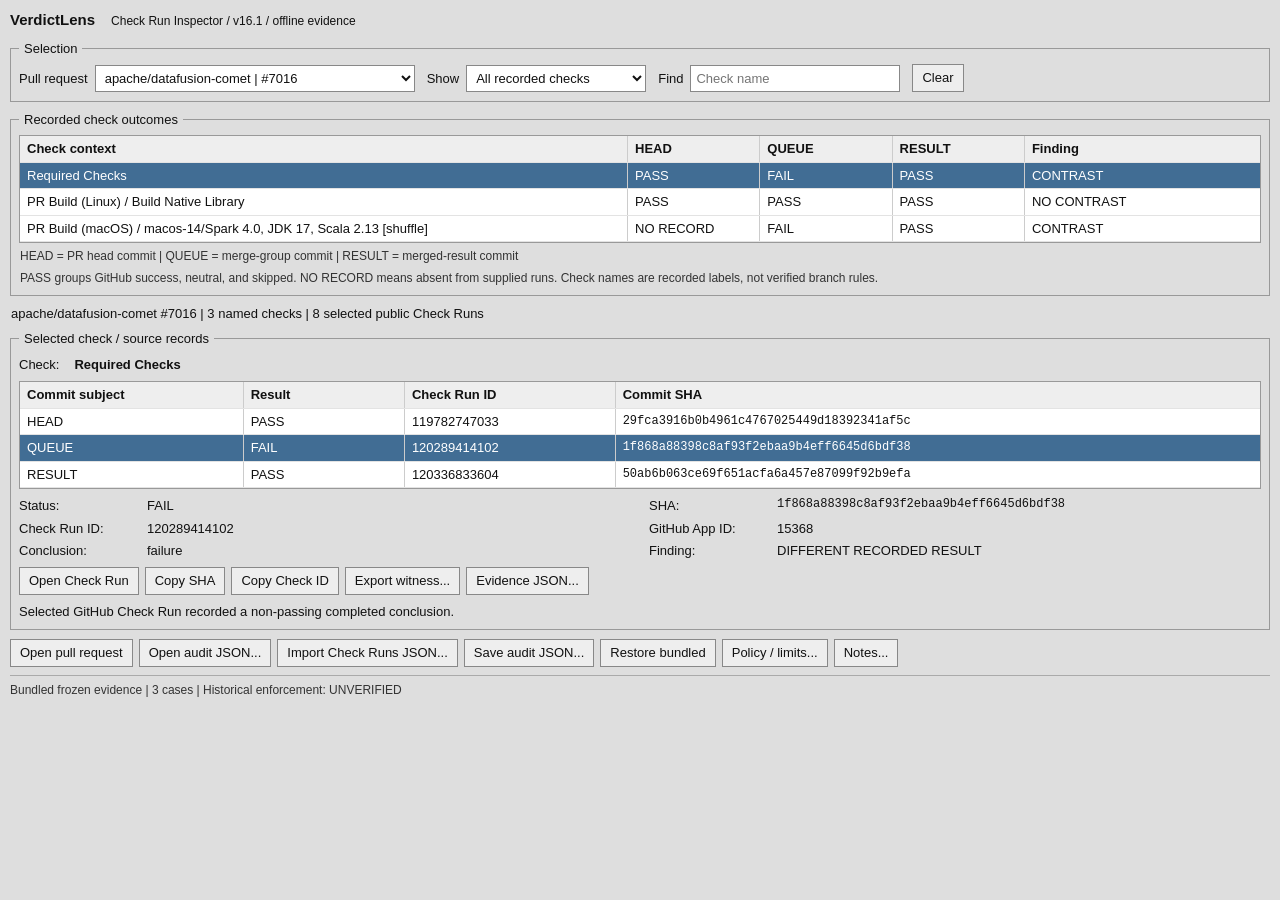
==== commit 6f6d7ea1: "Refine inspection layout and evidence labels" ====
--- a/VerdictLens_Offline.html
+++ b/VerdictLens_Offline.html
@@ -1,6 +1,6 @@
 <!DOCTYPE html>
 <html lang="en"><head><meta charset="utf-8"><meta name="viewport" content="width=device-width,initial-scale=1">
-<title>VerdictLens V16 - Plain Utility</title>
+<title>VerdictLens - Check Run Inspector</title>
 <style>
 :root{color-scheme:light}*{box-sizing:border-box}
 body{margin:10px;background:#dedede;color:#111;font:13px/1.32 "Segoe UI",Tahoma,Arial,sans-serif}
@@ -17,7 +17,7 @@
 .controls label{display:flex;align-items:center;gap:7px}
 #caseSelect{min-width:320px;max-width:100%}#viewSelect{min-width:180px}#filter{width:210px}
 .tablewrap{overflow:auto;background:#fff;border:1px solid #999}
-.checks .tablewrap{height:clamp(215px,36vh,390px)}
+.checks .tablewrap{height:auto;max-height:min(310px,40vh)}
 table{width:100%;border-collapse:collapse;table-layout:fixed;background:white;font:13px/1.35 "Segoe UI",Tahoma,Arial,sans-serif}
 th{text-align:left;background:#eee;font-weight:600;position:sticky;top:0;z-index:1}
 th,td{padding:4px 7px;vertical-align:top;border-right:1px solid #ccc;border-bottom:1px solid #e3e3e3;word-break:break-word}
@@ -33,6 +33,7 @@
 tbody tr.selected{background:#416d94;color:#fff}tbody tr.selected a{color:#fff}
 td[tabindex]:focus-visible{outline:2px solid #003e78;outline-offset:-2px}
 .mono{font-family:Consolas,"Courier New",monospace;font-size:12px;overflow-wrap:anywhere}
+.table-help{margin:5px 1px 0;font-size:12px;line-height:1.35;color:#333}.mobile-scroll-hint{display:none;margin:5px 1px 0;font-size:12px;color:#444}
 .info-line{padding:0 1px 8px}.check-title{display:flex;gap:15px;margin:2px 0 8px}
 .properties{display:grid;grid-template-columns:minmax(0,1fr) minmax(0,1fr);gap:5px 18px;margin:8px 0}
 .properties label{display:grid;grid-template-columns:125px minmax(0,1fr);gap:3px;min-width:0}
@@ -42,9 +43,9 @@
 dialog::backdrop{background:rgba(0,0,0,.22)}.dialog-head{display:flex;align-items:center;justify-content:space-between;margin-bottom:8px}
 dialog pre{font:12px/1.5 Consolas,monospace;background:#fff;border:1px solid #aaa;padding:10px;max-height:64vh;overflow:auto;white-space:pre-wrap;overflow-wrap:anywhere}
 #notesDialog textarea{display:block;width:100%;min-height:180px;resize:vertical;padding:8px;background:#fff;margin-bottom:10px}
-@media(max-width:780px){body{margin:6px}.program-head{flex-wrap:wrap}.controls{align-items:stretch}.controls label{width:100%;justify-content:space-between}.controls select,.controls input{flex:1;min-width:0}#caseSelect{min-width:0}.properties{grid-template-columns:1fr}.properties label{grid-template-columns:110px minmax(0,1fr)}.tablewrap table{min-width:700px}.checks .tablewrap{height:310px}}
+@media(max-width:780px){body{margin:6px}.program-head{flex-wrap:wrap}.controls{align-items:stretch}.controls label{width:100%;justify-content:space-between}.controls select,.controls input{flex:1;min-width:0}#caseSelect{min-width:0}.properties{grid-template-columns:1fr}.properties label{grid-template-columns:110px minmax(0,1fr)}.tablewrap table{min-width:700px}.checks .tablewrap{height:auto;max-height:280px}.mobile-scroll-hint{display:block}}
 </style></head><body>
-<header class="program-head"><strong>VerdictLens</strong><span>Check Run Inspector / v16 / offline evidence</span></header>
+<header class="program-head"><strong>VerdictLens</strong><span>Check Run Inspector / v16.1 / offline evidence</span></header>
 <main>
 <fieldset><legend>Selection</legend>
  <div class="controls">
@@ -56,6 +57,9 @@
 </fieldset>
 <fieldset class="checks"><legend>Recorded check outcomes</legend>
 <div class="tablewrap" tabindex="0"><table id="checkTable"><thead id="checkHead"></thead><tbody id="checkBody"></tbody></table></div>
+<p id="roleGuide" class="table-help"></p>
+<p class="table-help">PASS groups GitHub success, neutral, and skipped. NO RECORD means absent from supplied runs. Check names are recorded labels, not verified branch rules.</p>
+<p class="mobile-scroll-hint">Scroll the table sideways to see all columns.</p>
 </fieldset>
 <div id="caseSummary" class="info-line"></div>
 <fieldset><legend>Selected check / source records</legend>
@@ -70,12 +74,12 @@
  <label>Finding: <output id="finding"></output></label>
 </div>
 <div class="buttons">
- <button id="openRun">Open Check Run</button><button id="copySha">Copy SHA</button><button id="copyId">Copy Check ID</button><button id="exportWitness">Export witness...</button><button id="rawRecord">Raw record...</button>
+ <button id="openRun">Open Check Run</button><button id="copySha">Copy SHA</button><button id="copyId">Copy Check ID</button><button id="exportWitness">Export witness...</button><button id="rawRecord">Evidence JSON...</button>
 </div>
 <p id="interpretation" class="small"></p>
 </fieldset>
 <div class="buttons command-bar">
- <button id="openPr">Open pull request</button><button id="importAudit">Open audit JSON...</button><button id="importGithub">Open GitHub checks...</button><input id="githubPicker" type="file" accept=".json,application/json" hidden><input id="filePicker" type="file" accept=".json,application/json" hidden><button id="exportAudit">Save audit JSON...</button><button id="restore">Restore bundled</button><button id="policy">Policy / limits...</button><button id="notes">Notes...</button>
+ <button id="openPr">Open pull request</button><button id="importAudit">Open audit JSON...</button><button id="importGithub" title="Import a VerdictLens JSON bundle containing GitHub Check Runs for exact commit SHAs">Import Check Runs JSON...</button><input id="githubPicker" type="file" accept=".json,application/json" hidden><input id="filePicker" type="file" accept=".json,application/json" hidden><button id="exportAudit">Save audit JSON...</button><button id="restore">Restore bundled</button><button id="policy">Policy / limits...</button><button id="notes">Notes...</button>
 </div>
 <footer id="footer" role="status"></footer>
 </main>
@@ -89,6 +93,7 @@
 const el=x=>document.getElementById(x);
 const escapeHtml=s=>String(s??'').replace(/[&<>"']/g,ch=>({'&':'&amp;','<':'&lt;','>':'&gt;','"':'&quot;',"'":'&#39;'}[ch]));
 const roleName=x=>({HEAD:'HEAD',MERGE_GROUP:'QUEUE',MERGED_RESULT:'RESULT',TEST_MERGE:'TEST MERGE'}[x]||x);
+const roleDescription=x=>({HEAD:'PR head commit',MERGE_GROUP:'merge-group commit',MERGED_RESULT:'merged-result commit',TEST_MERGE:'test-merge commit'}[x]||x);
 const stateName=x=>({SATISFIED:'PASS',FAILED:'FAIL',NOT_OBSERVED:'NO RECORD',PENDING:'PENDING',AMBIGUOUS:'AMBIGUOUS',INCONCLUSIVE:'INCONCLUSIVE'}[x]||'UNKNOWN');
 const caze=()=>doc.reports[caseIndex],row=()=>caze().rows[checkIndex],cell=()=>row().cells[subjectIndex];
 const safeLink=url=>{try{let x=new URL(url);return x.protocol==='https:'&&x.host==='github.com'&&!x.username&&!x.password?url:null}catch{return null}};
@@ -100,17 +105,20 @@
 function chooseSubject(index){if(!row().cells[index])return;subjectIndex=index;renderSources();renderDetails();}
 function renderCases(){const opts=doc.reports.map((c,i)=>`<option value="${i}">${escapeHtml(c.repository)}  |  #${c.pr}</option>`).join('');el('caseSelect').innerHTML=opts;el('caseSelect').value=caseIndex}
 function visibleRows(){const q=el('filter').value.toLowerCase().trim(),v=el('viewSelect').value;return caze().rows.map((r,i)=>({r,i})).filter(({r})=>r.context.toLowerCase().includes(q)&&(v==='all'||v==='contrasts'&&!!r.minimal_witness||v==='incomplete'&&r.cells.some(x=>['NOT_OBSERVED','PENDING','AMBIGUOUS','INCONCLUSIVE'].includes(x.state))))}
-function renderChecks(){const c=caze(),roles=c.roles;el('checkHead').innerHTML=`<tr><th>Check context</th>${[0,1,2].map(j=>`<th>${roles[j]?escapeHtml(roleName(roles[j])):''}</th>`).join('')}<th>Finding</th></tr>`;
- el('checkBody').innerHTML=visibleRows().map(({r,i})=>{const outcomes=r.cells.map(x=>stateName(x.state));const finding=r.minimal_witness?'CONTRAST':outcomes.includes('NO RECORD')||['PENDING','AMBIGUOUS','INCONCLUSIVE'].some(x=>outcomes.includes(x))?'INCOMPLETE':'SAME RECORDED';return `<tr data-row="${i}" class="${i===checkIndex?'selected':''}" aria-selected="${i===checkIndex}"><td tabindex="0">${escapeHtml(r.context)}</td>${[0,1,2].map(j=>`<td data-cell="${j}" tabindex="0">${outcomes[j]?escapeHtml(outcomes[j]):''}</td>`).join('')}<td>${finding}</td></tr>`}).join('')||'<tr><td colspan="5">No checks match this filter.</td></tr>';
+function renderChecks(){const c=caze(),roles=c.roles,visible=visibleRows();let selectionChanged=false;
+ if(visible.length&&!visible.some(({i})=>i===checkIndex)){checkIndex=visible[0].i;const w=row().minimal_witness;const wi=w?roles.indexOf(w.subjects[1]):-1;subjectIndex=wi>=0?wi:0;selectionChanged=true;}
+ el('roleGuide').textContent=roles.map(x=>`${roleName(x)} = ${roleDescription(x)}`).join('  |  ');el('checkHead').innerHTML=`<tr><th>Check context</th>${[0,1,2].map(j=>`<th>${roles[j]?escapeHtml(roleName(roles[j])):''}</th>`).join('')}<th>Finding</th></tr>`;
+ el('checkBody').innerHTML=visible.map(({r,i})=>{const outcomes=r.cells.map(x=>stateName(x.state));const finding=r.minimal_witness?'CONTRAST':outcomes.includes('NO RECORD')||['PENDING','AMBIGUOUS','INCONCLUSIVE'].some(x=>outcomes.includes(x))?'INCOMPLETE':'NO CONTRAST';return `<tr data-row="${i}" class="${i===checkIndex?'selected':''}" aria-selected="${i===checkIndex}"><td tabindex="0">${escapeHtml(r.context)}</td>${[0,1,2].map(j=>`<td data-cell="${j}" tabindex="0">${outcomes[j]?escapeHtml(outcomes[j]):''}</td>`).join('')}<td>${finding}</td></tr>`}).join('')||'<tr><td colspan="5">No checks match this filter.</td></tr>';
  for(const tr of el('checkBody').querySelectorAll('[data-row]')){
    const n=Number(tr.dataset.row);tr.onclick=e=>{const td=e.target.closest('[data-cell]');chooseCheck(n);if(td){const index=Number(td.dataset.cell);if(index<caze().roles.length)chooseSubject(index)}};
    for(const td of tr.querySelectorAll('[tabindex]'))td.onkeydown=e=>{if(e.key==='Enter'||e.key===' '){e.preventDefault();td.click()}};
  }
+ if(selectionChanged){renderSources();renderDetails();}
  el('caseSummary').textContent=`${c.repository} #${c.pr}  |  ${c.rows.length} named checks  |  ${c.verified_observations} ${imported?'supplied Check Runs':'selected public Check Runs'}`;
 }
 function renderSources(){el('selectedCheck').textContent=row().context;el('sourceBody').innerHTML=row().cells.map((x,i)=>`<tr data-subject="${i}" class="${i===subjectIndex?'selected':''}"><td tabindex="0">${escapeHtml(roleName(x.role))}</td><td>${escapeHtml(stateName(x.state))}</td><td>${x.check_id??'(none)'}</td><td class="mono">${escapeHtml(x.sha)}</td></tr>`).join('');
 for(const tr of el('sourceBody').querySelectorAll('tr')){tr.onclick=()=>chooseSubject(Number(tr.dataset.subject));tr.ondblclick=()=>openUrl(cell().url);tr.querySelector('[tabindex]').onkeydown=e=>{if(e.key==='Enter'||e.key===' '){e.preventDefault();chooseSubject(Number(tr.dataset.subject))}}}}
-function renderDetails(){const x=cell(),r=row();el('status').textContent=stateName(x.state);el('sha').textContent=x.sha;el('checkId').textContent=x.check_id??'(none)';el('appId').textContent=x.app_id??r.app_id??'(unknown)';el('conclusion').textContent=x.conclusion??'(none)';el('finding').textContent=r.finding.replaceAll('_',' ');el('interpretation').textContent=x.interpretation||'No additional recorded interpretation.';el('openRun').disabled=!safeLink(x.url);el('exportWitness').disabled=!r.minimal_witness;
+function renderDetails(){const x=cell(),r=row();el('status').textContent=stateName(x.state);el('sha').textContent=x.sha;el('checkId').textContent=x.check_id??'(none)';el('appId').textContent=x.app_id??r.app_id??'(unknown)';el('conclusion').textContent=x.conclusion??'(none)';el('finding').textContent=r.finding==='SAME_RECORDED_RESULT'?'NO CONTRAST':r.finding.replaceAll('_',' ');el('interpretation').textContent=x.interpretation||'No additional recorded interpretation.';el('openRun').disabled=!safeLink(x.url);el('exportWitness').disabled=!r.minimal_witness;
  el('footer').textContent=`${imported?'IMPORTED (source not authenticated)':'Bundled frozen evidence'}  |  ${doc.reports.length} cases  |  Historical enforcement: UNVERIFIED`}
 function renderAll(cases=true){if(cases)renderCases();renderChecks();renderSources();renderDetails()}
 function showDialog(title,text){el('dialogTitle').textContent=title;el('dialogText').textContent=text;el('dialog').showModal()}
@@ -121,7 +129,7 @@
 el('copySha').onclick=()=>copy(cell().sha);el('copyId').onclick=()=>copy(cell().check_id);
 el('exportAudit').onclick=()=>download(doc,'VerdictLens_Audit.json');
 el('exportWitness').onclick=()=>{const w=makeWitness();if(w)download(w,`VerdictLens_${caze().pr}_Witness.json`)};
-el('rawRecord').onclick=()=>showDialog('Raw check record',JSON.stringify(row(),null,2));
+el('rawRecord').onclick=()=>showDialog('Selected check evidence JSON',JSON.stringify(row(),null,2));
 el('policy').onclick=()=>showDialog('Evidence policy and limits',`${caze().repository} #${caze().pr}\n\n${caze().historical_policy_provenance?'A source-versioned policy declaration is recorded. Historical live ruleset enforcement was not recovered.':'Historical required check settings were not independently recovered for this PR.'}\n\nSelected GitHub Check Runs are exact-commit observations, not full historical coverage. NO RECORD is not FAIL. Run failure does not establish root cause. The tool does not authorize merge. Imported JSON is format-checked but not source-authenticated.`);
 el('restore').onclick=()=>{doc=SOURCE;imported=false;chooseCase(0)};
 el('importAudit').onclick=()=>el('filePicker').click();
